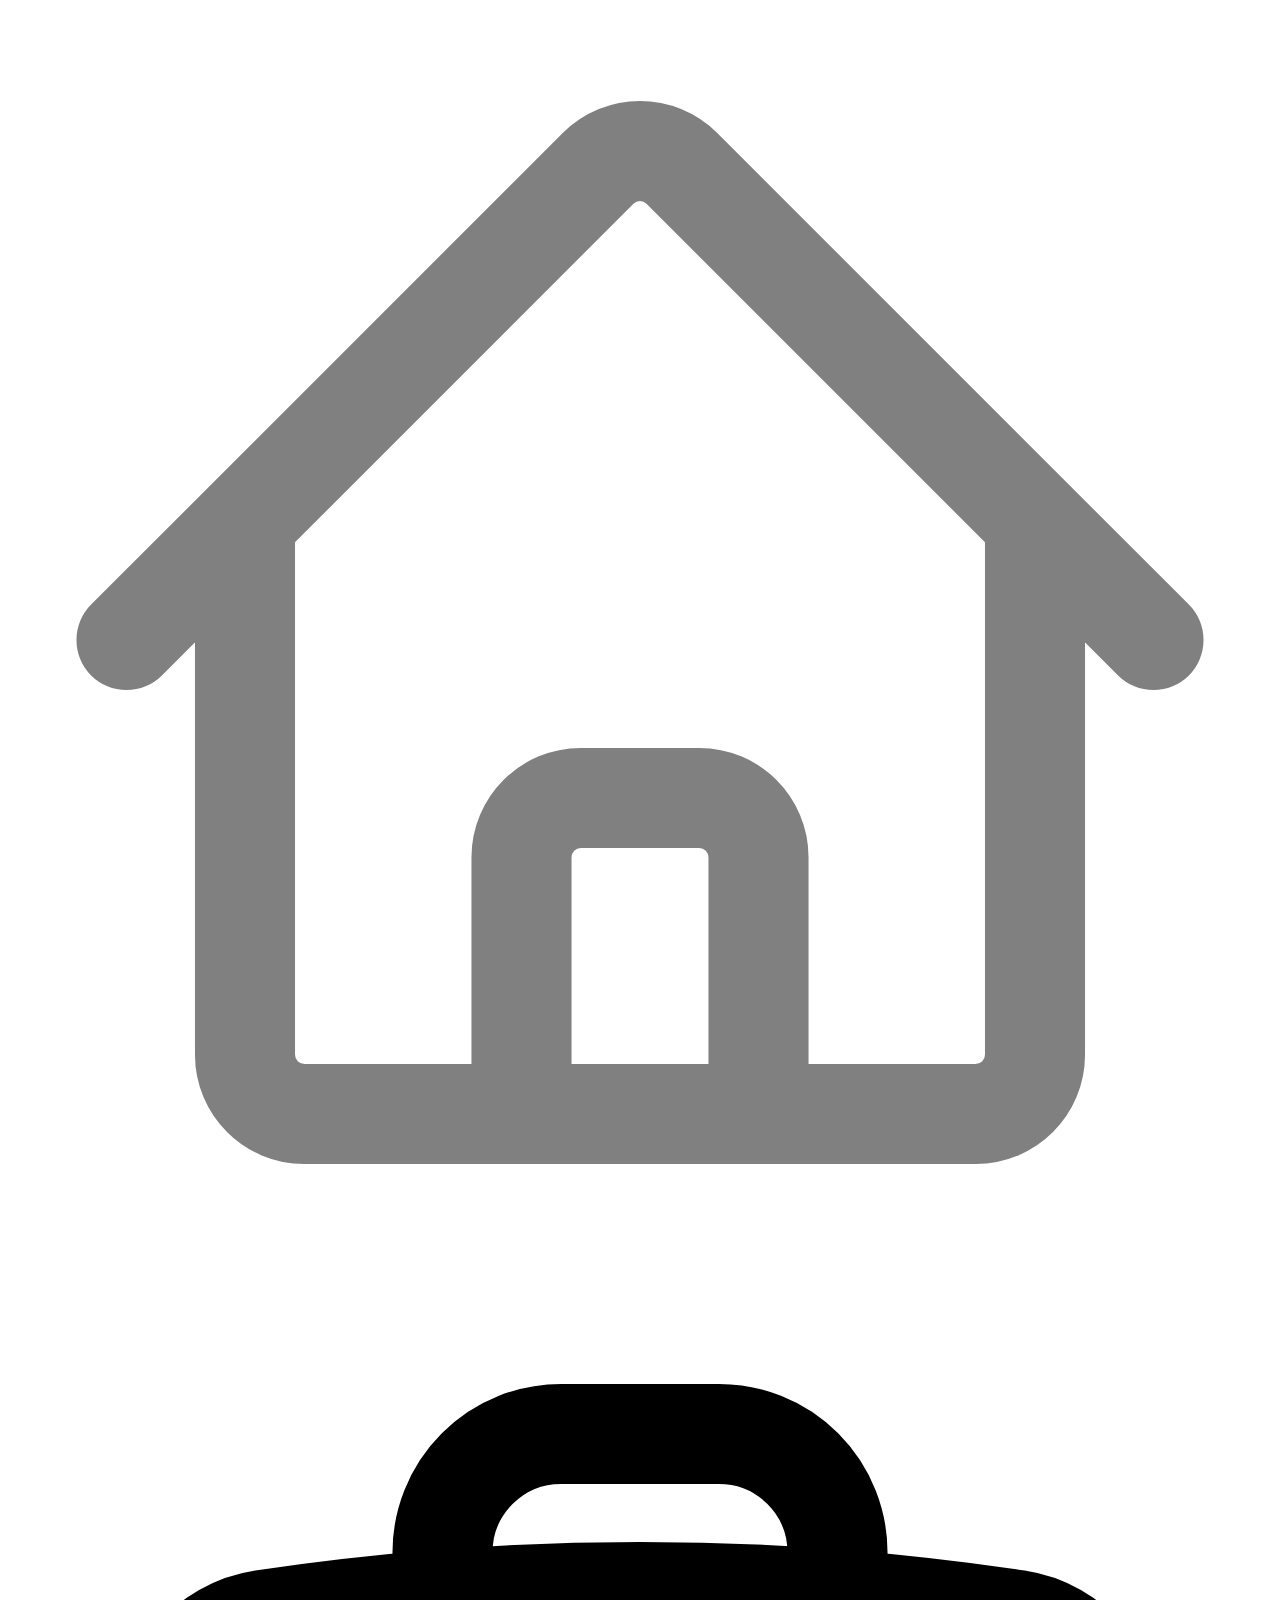
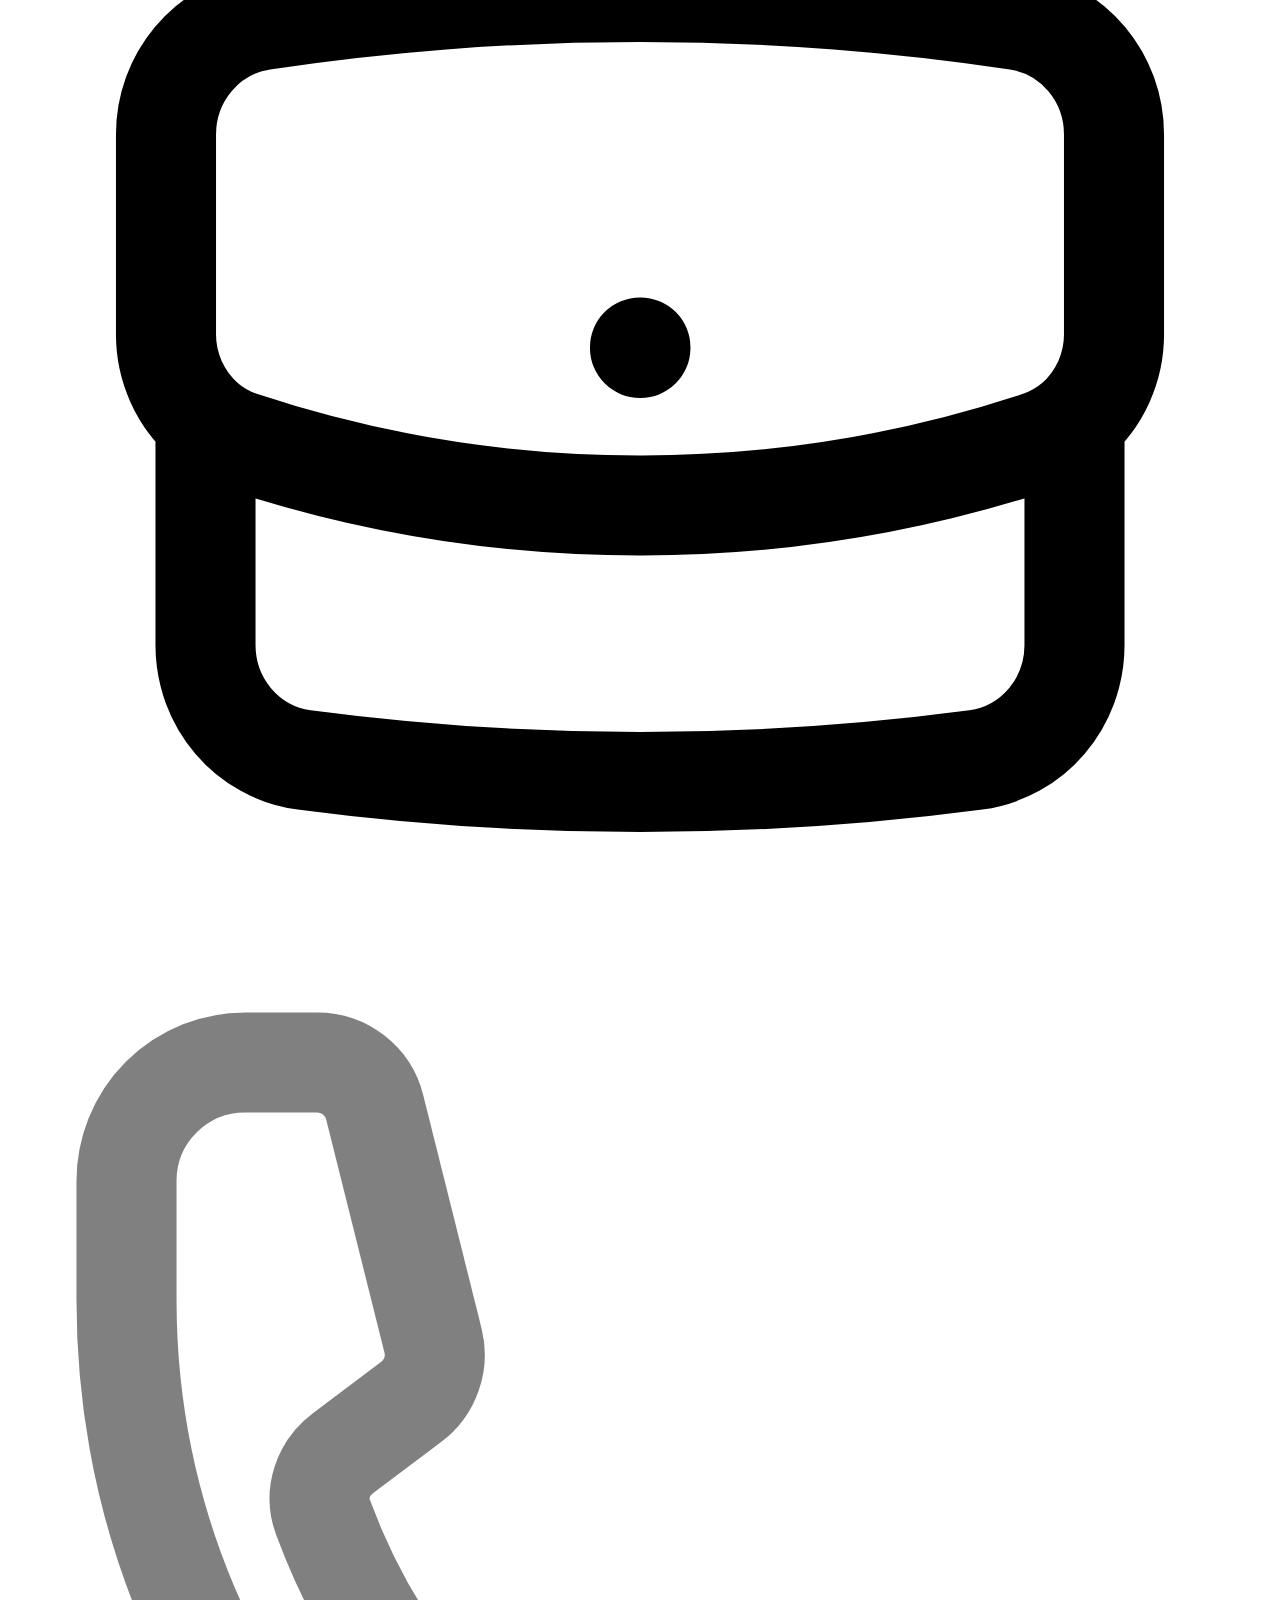
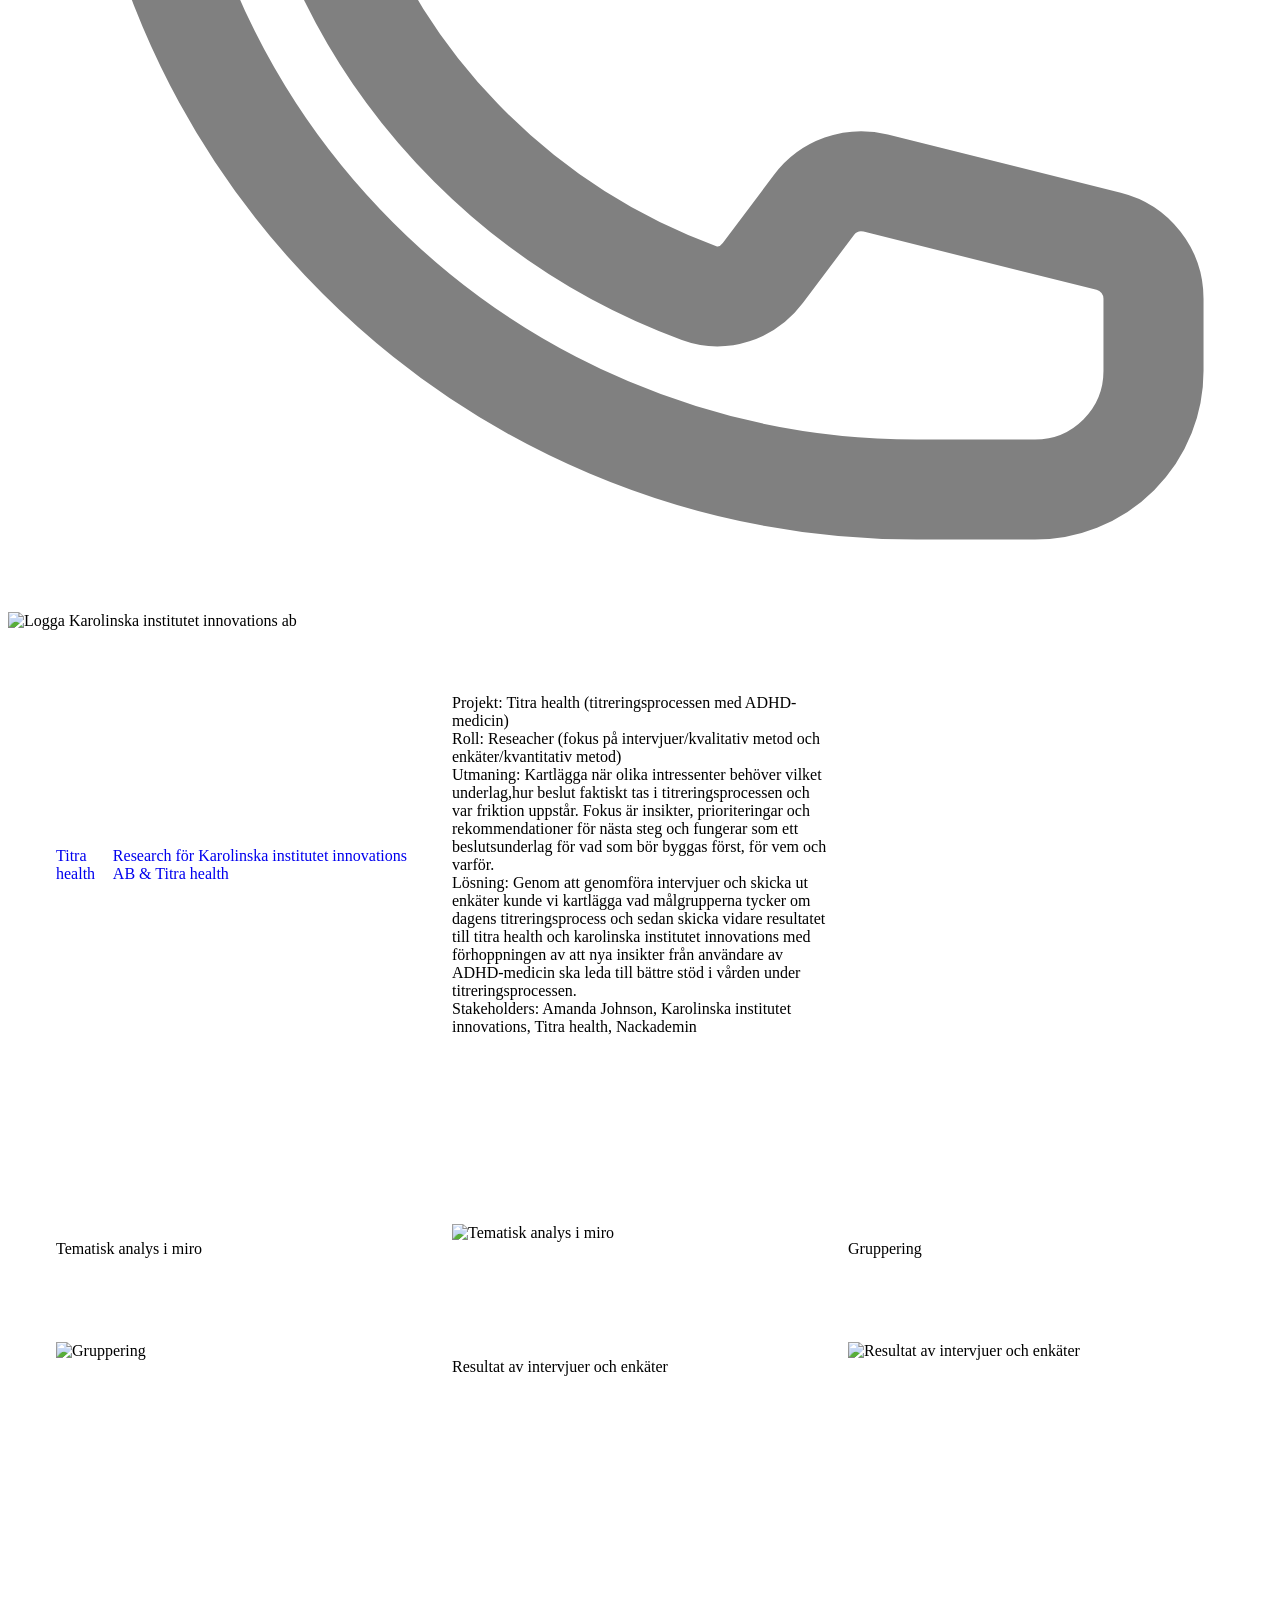
==== andra-projektet.html @ f5fb68cc "Update andra-projektet.html" ====
<!doctype html>
<html lang="en">
  <head>
    <meta charset="UTF-8" />
    <meta name="viewport" content="width=device-width, initial-scale=1.0" />
    <title>Lektion 5</title>
    <script src="https://cdn.jsdelivr.net/npm/@tailwindcss/browser@4"></script>
    <link rel="stylesheet" href="assets/styles/nummer-ett-projekt.css" />
  </head>
  <body>
    <div class="icons bg-slate-200 flex items-center justify-center">
      <a href="index.html" class="flex flex-col items-center p-6 hover:bg-white">
        <svg
          xmlns="http://www.w3.org/2000/svg"
          fill="none"
          viewBox="0 0 24 24"
          stroke-width="1.9"
          stroke="gray"
          class="size-15"
        >
          <path
            stroke-linecap="round"
            stroke-linejoin="round"
            d="m2.25 12 8.954-8.955c.44-.439 1.152-.439 1.591 0L21.75 12M4.5 9.75v10.125c0 .621.504 1.125 1.125 1.125H9.75v-4.875c0-.621.504-1.125 1.125-1.125h2.25c.621 0 1.125.504 1.125 1.125V21h4.125c.621 0 1.125-.504 1.125-1.125V9.75M8.25 21h8.25"
          />
        </svg>
      </a>
      <a href="projekt.html" class="flex flex-col items-center p-6 hover:bg-white">
        <svg
          xmlns="http://www.w3.org/2000/svg"
          fill="none"
          viewBox="0 0 24 24"
          stroke-width="1.9"
          stroke="black"
          class="size-15"
        >
          <path
            stroke-linecap="round"
            stroke-linejoin="round"
            d="M20.25 14.15v4.25c0 1.094-.787 2.036-1.872 2.18-2.087.277-4.216.42-6.378.42s-4.291-.143-6.378-.42c-1.085-.144-1.872-1.086-1.872-2.18v-4.25m16.5 0a2.18 2.18 0 0 0 .75-1.661V8.706c0-1.081-.768-2.015-1.837-2.175a48.114 48.114 0 0 0-3.413-.387m4.5 8.006c-.194.165-.42.295-.673.38A23.978 23.978 0 0 1 12 15.75c-2.648 0-5.195-.429-7.577-1.22a2.016 2.016 0 0 1-.673-.38m0 0A2.18 2.18 0 0 1 3 12.489V8.706c0-1.081.768-2.015 1.837-2.175a48.111 48.111 0 0 1 3.413-.387m7.5 0V5.25A2.25 2.25 0 0 0 13.5 3h-3a2.25 2.25 0 0 0-2.25 2.25v.894m7.5 0a48.667 48.667 0 0 0-7.5 0M12 12.75h.008v.008H12v-.008Z"
          />
        </svg>
      </a>
      <a href="kontakt.html" class="flex flex-col items-center p-6 hover:bg-white">
        <svg
          xmlns="http://www.w3.org/2000/svg"
          fill="none"
          viewBox="0 0 24 24"
          stroke-width="1.9"
          stroke="gray"
          class="size-15"
        >
          <path
            stroke-linecap="round"
            stroke-linejoin="round"
            d="M2.25 6.75c0 8.284 6.716 15 15 15h2.25a2.25 2.25 0 0 0 2.25-2.25v-1.372c0-.516-.351-.966-.852-1.091l-4.423-1.106c-.44-.11-.902.055-1.173.417l-.97 1.293c-.282.376-.769.542-1.21.38a12.035 12.035 0 0 1-7.143-7.143c-.162-.441.004-.928.38-1.21l1.293-.97c.363-.271.527-.734.417-1.173L6.963 3.102a1.125 1.125 0 0 0-1.091-.852H4.5A2.25 2.25 0 0 0 2.25 4.5v2.25Z"
          />
        </svg>
      </a>
    </div>
    <img
      src="assets/img/logo-innovations_ab-cmyk-AI8 (1).jpg"
      alt="Logga Karolinska institutet innovations ab"
    />
    <main class="my-grid text-center md:text-balance mb-12 pb-12">
      <a href="projekt.html" class="flex flex-col items-center justify-center">
        <span class="font-medium text-2xl">Titra health</span>
        <span class="block font-light text-m text-gray-500">
          Research för Karolinska institutet innovations AB & Titra health</span
        ></a
      >
      <p>
        <span class="font-medium">Projekt:</span>
        <span class="font-light"> </span>Titra health (titreringsprocessen med
        ADHD-medicin)<br />
        <span class="font-medium">Roll:</span>
        <span class="font-light"
          >Reseacher (fokus på intervjuer/kvalitativ metod och
          enkäter/kvantitativ metod)</span
        >
        <br />
        <span class="font-medium">Utmaning:</span>
        <span class="font-light">
          Kartlägga när olika intressenter behöver vilket underlag,hur beslut
          faktiskt tas i titreringsprocessen och var friktion uppstår. Fokus är
          insikter, prioriteringar och rekommendationer för nästa steg och
          fungerar som ett beslutsunderlag för vad som bör byggas först, för vem
          och varför.
        </span>
        <br />
        <span class="font-medium"> Lösning:</span>

        <span class="font-light">
          Genom att genomföra intervjuer och skicka ut enkäter kunde vi
          kartlägga vad målgrupperna tycker om dagens titreringsprocess och
          sedan skicka vidare resultatet till titra health och karolinska
          institutet innovations med förhoppningen av att nya insikter från
          användare av ADHD-medicin ska
        </span>
        <span class="font-medium"
          >leda till bättre stöd i vården under titreringsprocessen.</span
        >
        <br />
        <span class="font-medium">Stakeholders:</span>
        <span class="font-light"
          >Amanda Johnson, Karolinska institutet innovations, Titra health,
          Nackademin</span
        >
      </p>
    </main>
    <div class="my-grid text-center md:text-balance mt-20">
      <p class="font-medium mt-40">Tematisk analys i miro</p>
      <img
        src="assets/img/tematisk.jpg"
        alt="Tematisk analys i miro"
        class="block mx-auto my-4"
      />

      <p class="font-medium mt-5">Gruppering</p>
      <img
        src="assets/img/gruppering.jpg"
        alt="Gruppering"
        class="block mx-auto my-4"
      />

      <p class="font-medium mt-5">Resultat av intervjuer och enkäter</p>
      <img
        src="assets/img/resultat.jpg"
        alt="Resultat av intervjuer och enkäter"
        class="block mx-auto my-4"
      />
    </div>
  </body>
</html>
---- assets/styles/nummer-ett-projekt.css ----
body {
  background-color: white;
}

.card {
  display: flex;
  align-items: center;
  justify-content: center;
  background-color: hsl(276, 100%, 87%);
  border-radius: 10px;
  font-size: 30px;
  text-decoration: none;
  color: inherit;
  transition: background-color 0.2s ease;
}
.card:hover {
  background-color: hsl(275, 88%, 67%);
}
.my-grid {
  height: 50svh;
  display: grid;
  padding: 48px;
  gap: 20px;
  grid-template-columns: repeat(1, 1fr);
  grid-template-rows: repeat(4, 1fr);

  div {
    background-color: hsl(276, 100%, 87%);
    border-radius: 10px;
    font-size: 30px;
  }
  a {
    text-decoration: none;
    display: flex;
    align-items: center;
    justify-content: center;
  }
}
.icons {
  gap: 70px;
}
@media (min-width: 700px) {
  .my-grid {
    grid-template-columns: repeat(3, 1fr);
    justify-content: center;
  }
  .icons {
    justify-content: space-between;
    justify-content: center;
  }
}
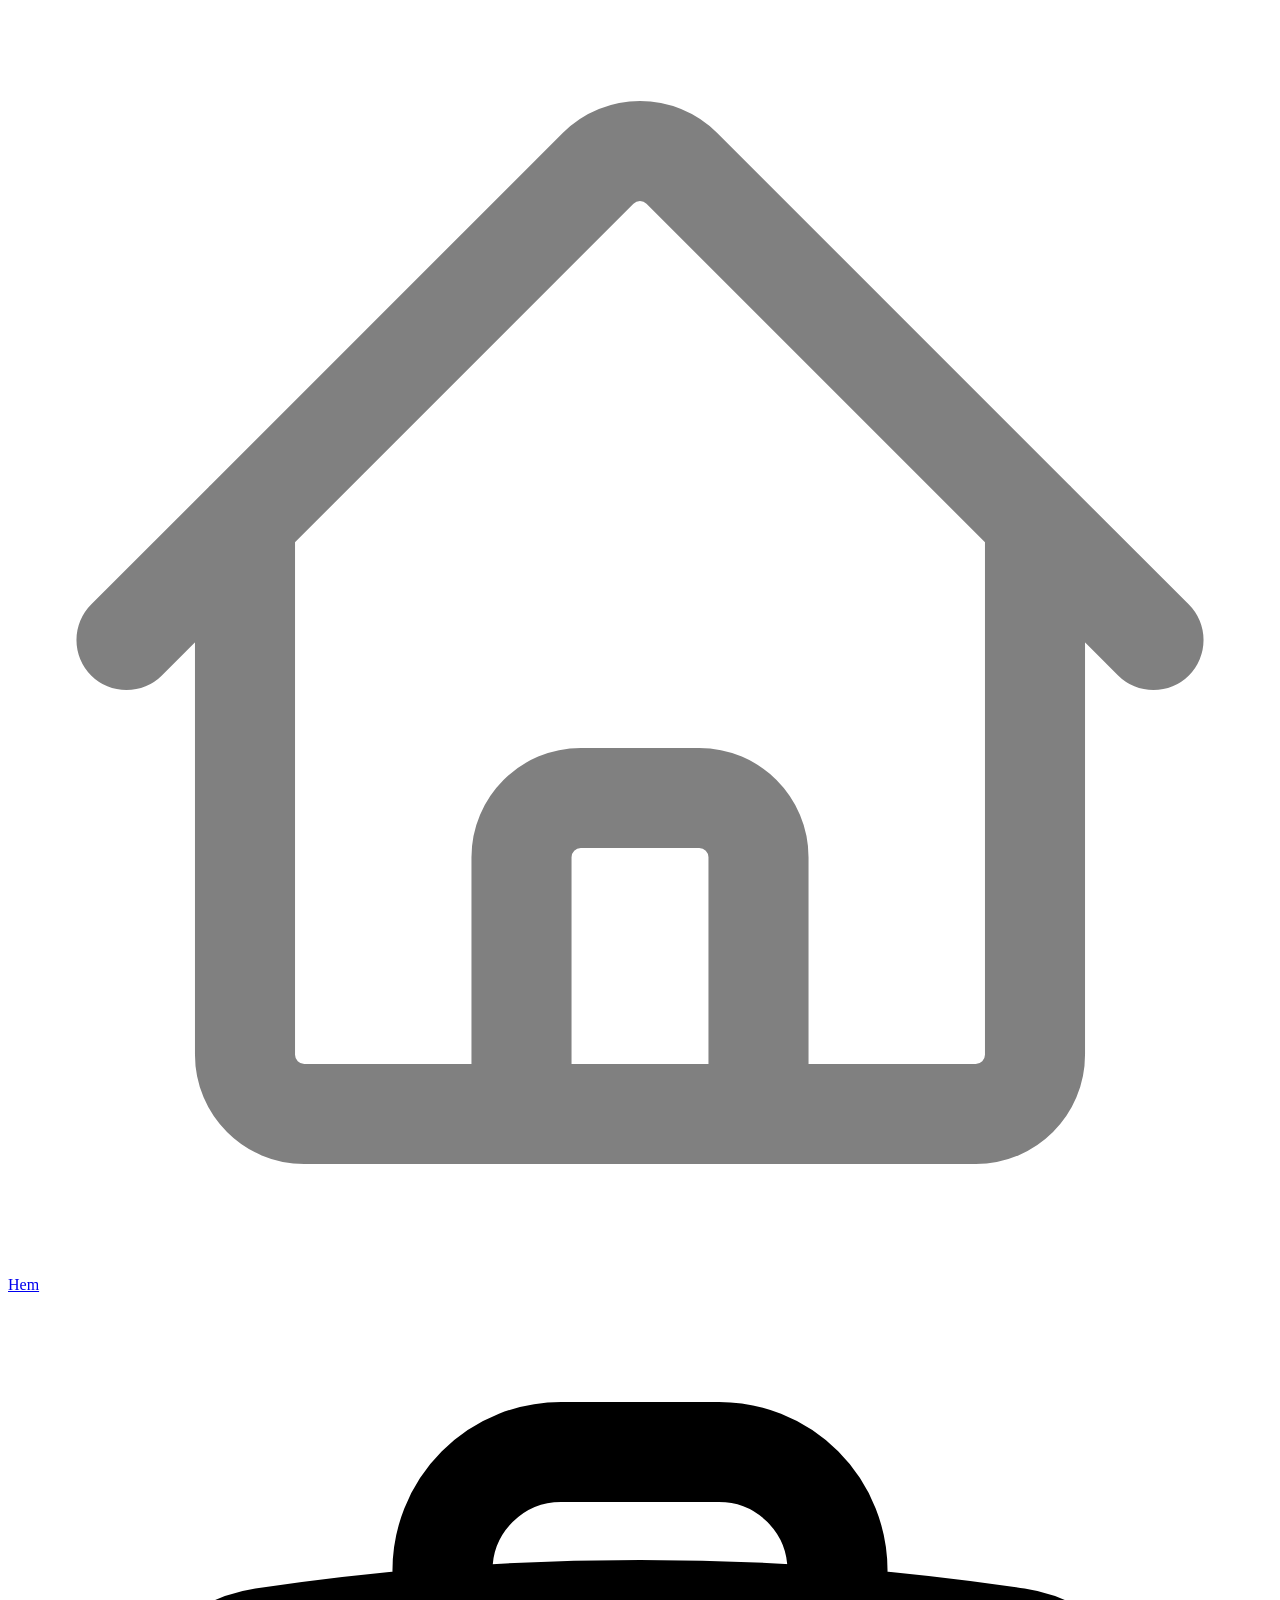
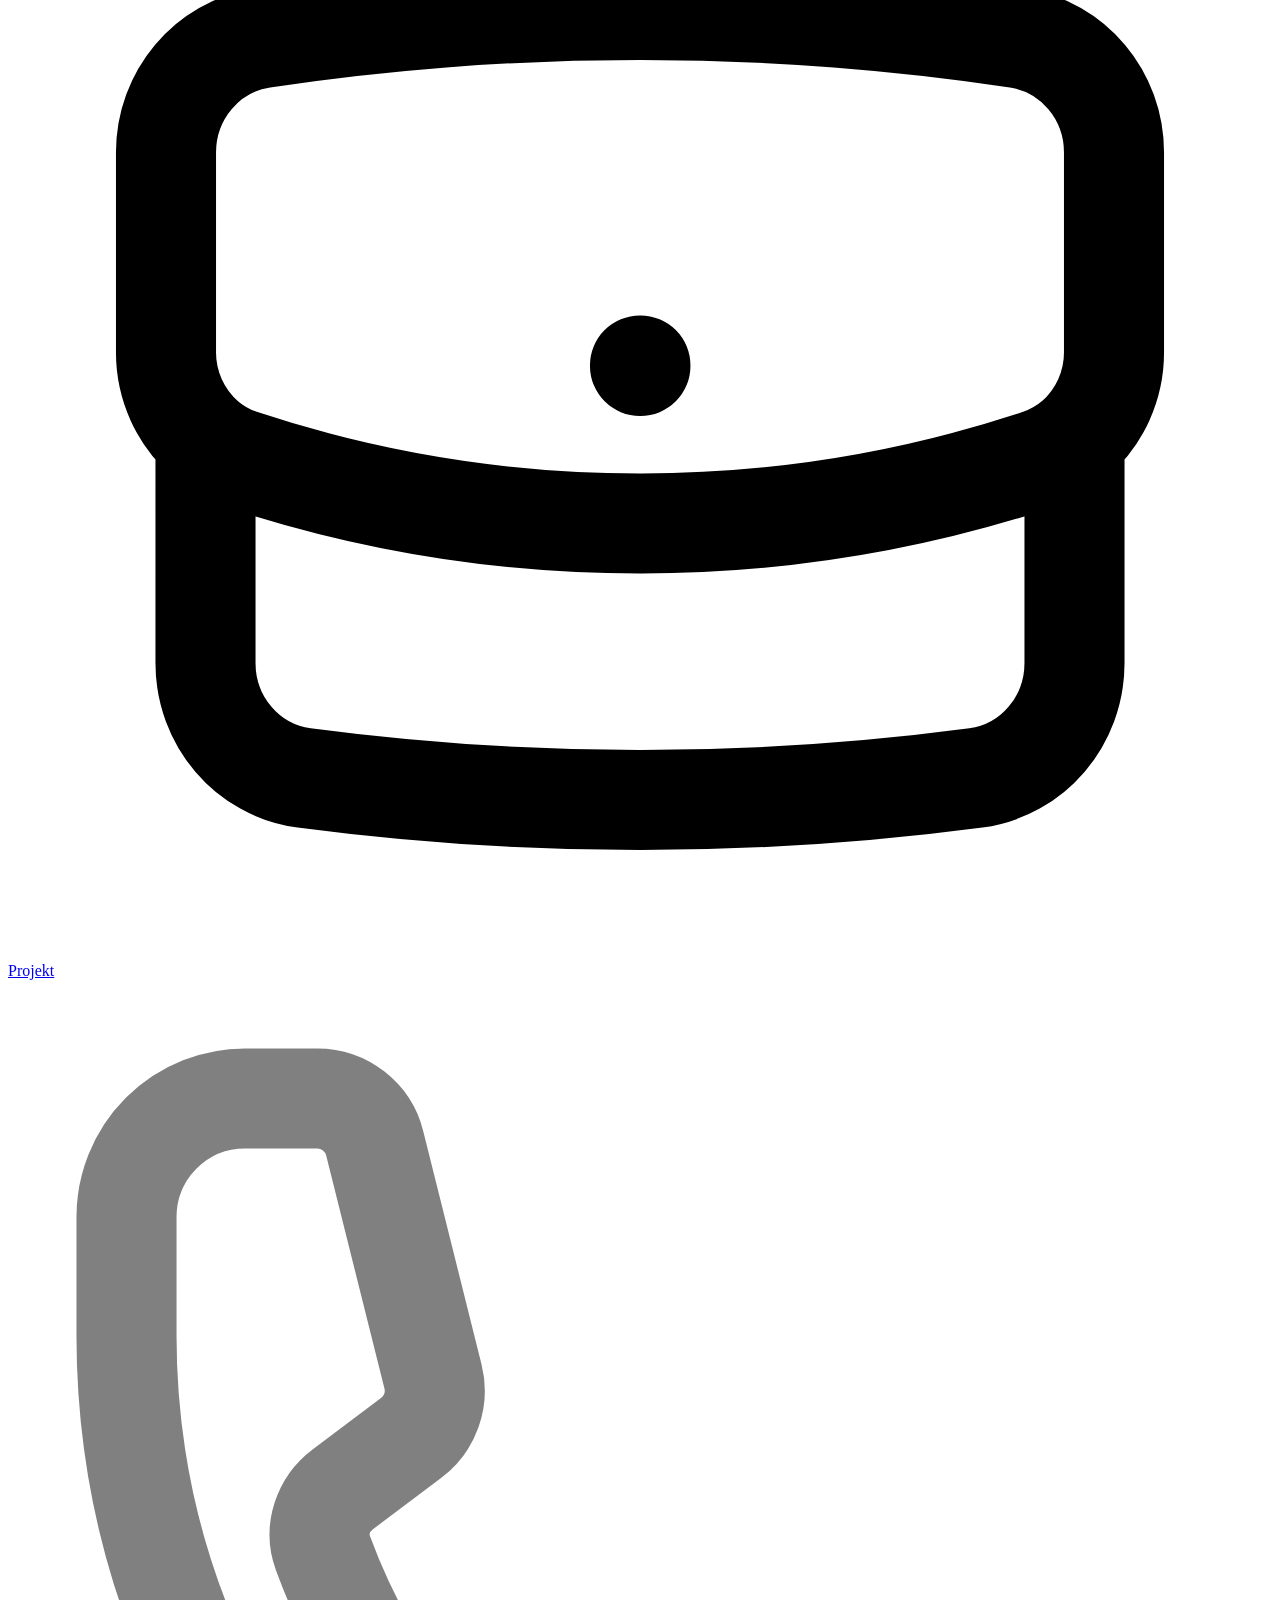
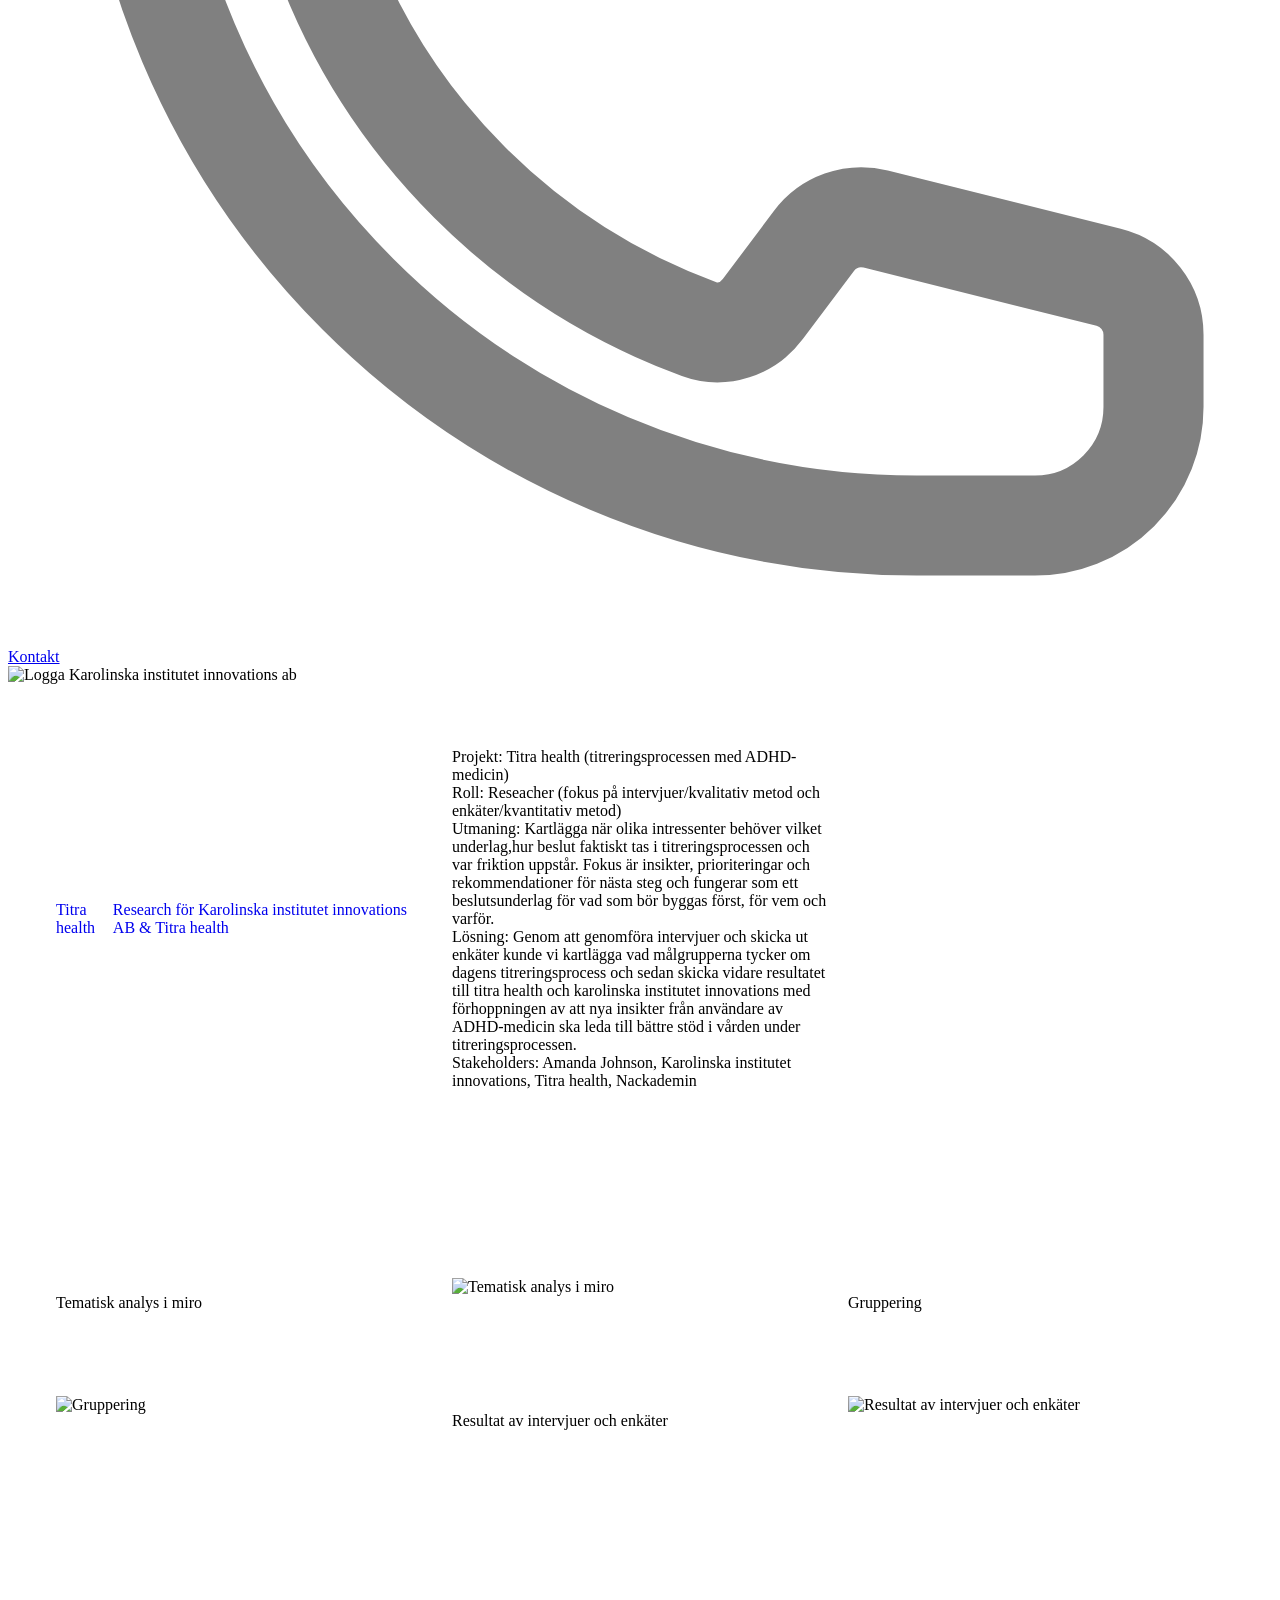
==== commit bbcb79e6: "Update andra-projektet.html" ====
--- a/andra-projektet.html
+++ b/andra-projektet.html
@@ -24,6 +24,7 @@
             d="m2.25 12 8.954-8.955c.44-.439 1.152-.439 1.591 0L21.75 12M4.5 9.75v10.125c0 .621.504 1.125 1.125 1.125H9.75v-4.875c0-.621.504-1.125 1.125-1.125h2.25c.621 0 1.125.504 1.125 1.125V21h4.125c.621 0 1.125-.504 1.125-1.125V9.75M8.25 21h8.25"
           />
         </svg>
+         <span>Hem</span>
       </a>
       <a href="projekt.html" class="flex flex-col items-center p-6 hover:bg-white">
         <svg
@@ -40,6 +41,7 @@
             d="M20.25 14.15v4.25c0 1.094-.787 2.036-1.872 2.18-2.087.277-4.216.42-6.378.42s-4.291-.143-6.378-.42c-1.085-.144-1.872-1.086-1.872-2.18v-4.25m16.5 0a2.18 2.18 0 0 0 .75-1.661V8.706c0-1.081-.768-2.015-1.837-2.175a48.114 48.114 0 0 0-3.413-.387m4.5 8.006c-.194.165-.42.295-.673.38A23.978 23.978 0 0 1 12 15.75c-2.648 0-5.195-.429-7.577-1.22a2.016 2.016 0 0 1-.673-.38m0 0A2.18 2.18 0 0 1 3 12.489V8.706c0-1.081.768-2.015 1.837-2.175a48.111 48.111 0 0 1 3.413-.387m7.5 0V5.25A2.25 2.25 0 0 0 13.5 3h-3a2.25 2.25 0 0 0-2.25 2.25v.894m7.5 0a48.667 48.667 0 0 0-7.5 0M12 12.75h.008v.008H12v-.008Z"
           />
         </svg>
+         <span>Projekt</span>
       </a>
       <a href="kontakt.html" class="flex flex-col items-center p-6 hover:bg-white">
         <svg
@@ -56,6 +58,7 @@
             d="M2.25 6.75c0 8.284 6.716 15 15 15h2.25a2.25 2.25 0 0 0 2.25-2.25v-1.372c0-.516-.351-.966-.852-1.091l-4.423-1.106c-.44-.11-.902.055-1.173.417l-.97 1.293c-.282.376-.769.542-1.21.38a12.035 12.035 0 0 1-7.143-7.143c-.162-.441.004-.928.38-1.21l1.293-.97c.363-.271.527-.734.417-1.173L6.963 3.102a1.125 1.125 0 0 0-1.091-.852H4.5A2.25 2.25 0 0 0 2.25 4.5v2.25Z"
           />
         </svg>
+         <span>Kontakt</span>
       </a>
     </div>
     <img
